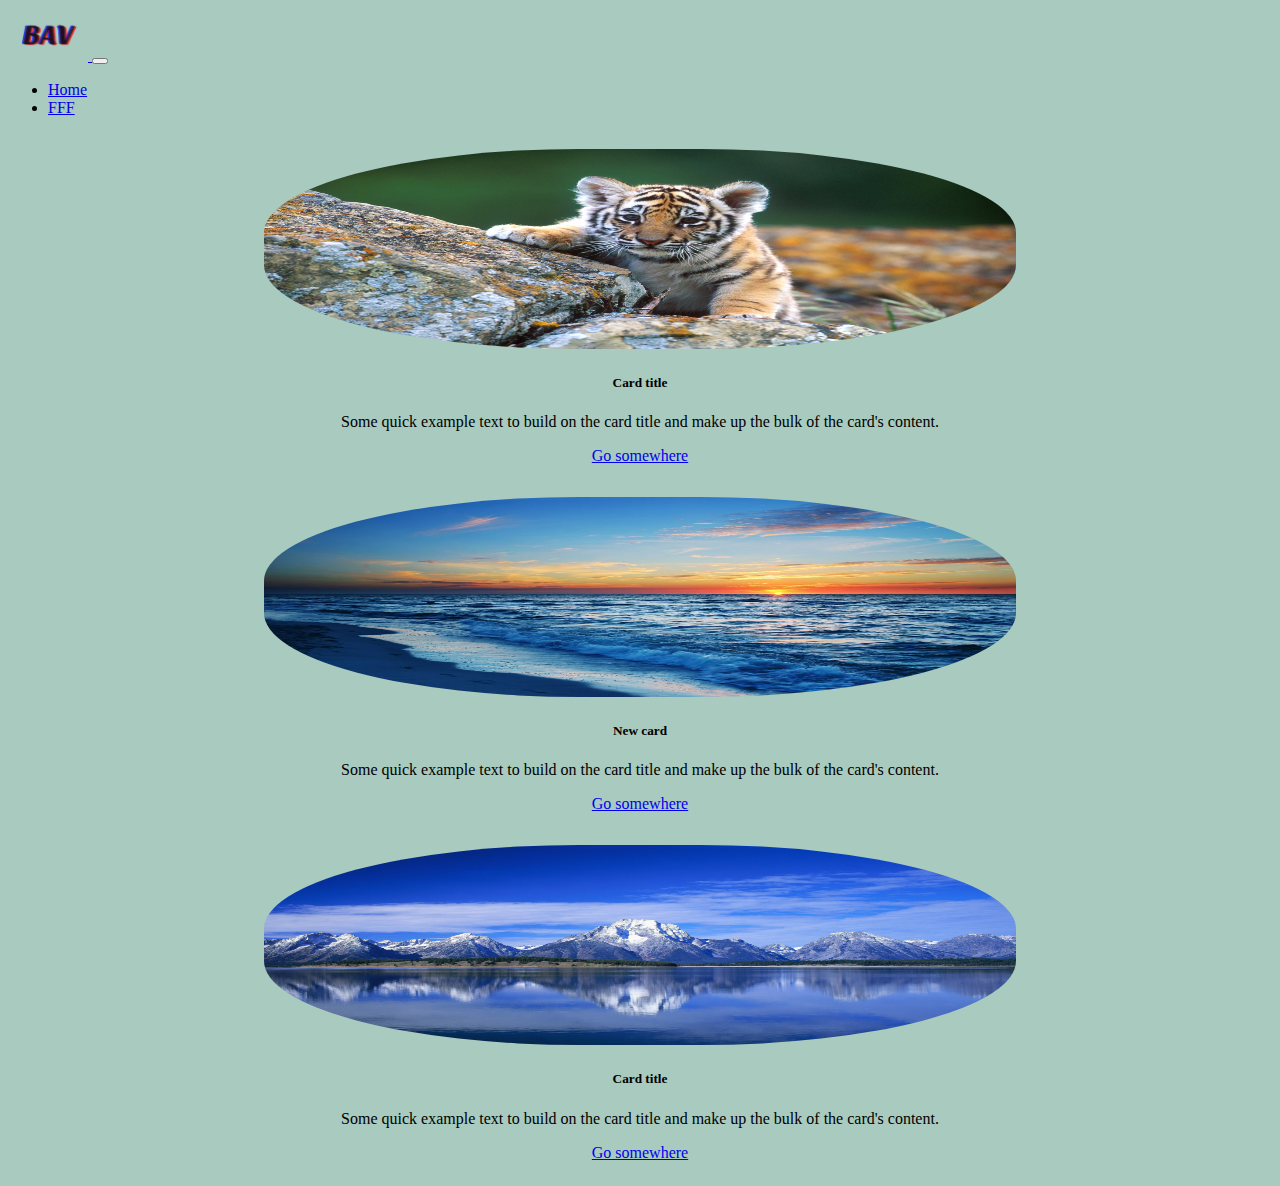
==== places.html @ 585f5bdf "Add files via upload" ====
<!DOCTYPE html>
<html lang="en">
  <head>
    <meta charset="utf-8" />
    <meta name="viewport" content="width=device-width, initial-scale=1" />
    <title>MY fffff</title>
    <link
      href="https://cdn.jsdelivr.net/npm/bootstrap@5.3.2/dist/css/bootstrap.min.css"
      rel="stylesheet"
      integrity="sha384-T3c6CoIi6uLrA9TneNEoa7RxnatzjcDSCmG1MXxSR1GAsXEV/Dwwykc2MPK8M2HN"
      crossorigin="anonymous"
    />
    <link rel="stylesheet" href="css/style.css" />
    <link rel="apple-touch-icon" sizes="180x180" href="apple-touch-icon.png" />
    <link rel="icon" type="image/png" sizes="32x32" href="favicon-32x32.png" />
    <link rel="icon" type="image/png" sizes="16x16" href="favicon-16x16.png" />
    <link rel="manifest" href="/site.webmanifest" />
  </head>
  <body>
    <nav class="navbar navbar-expand-lg bg-body-tertiary">
      <div class="container">
        <a class="navbar-brand p-0" href="#">
          <img src="BAV1.png" alt="logo" width="80" />
        </a>
        <button
          class="navbar-toggler"
          type="button"
          data-bs-toggle="collapse"
          data-bs-target="#navbarNav"
          aria-controls="navbarNav"
          aria-expanded="false"
          aria-label="Toggle navigation"
        >
          <span class="navbar-toggler-icon"></span>
        </button>
        <div class="collapse navbar-collapse" id="navbarNav">
          <ul class="navbar-nav">
            <li class="nav-item">
              <a class="nav-link" aria-current="page" href="index.html">Home</a>
            </li>
            <li class="nav-item">
              <a class="nav-link active" href="places.html">FFF </a>
            </li>
          </ul>
        </div>
      </div>
    </nav>
    <div class="container my-5">
      <div class="row row-cols-1 row-cols-md-2 row-cols-lg-3 g-3">
        <div class="col">
          <div class="card">
            <img src="01.jpg" class="card-img-top" alt="image" height="200em" />
            <div class="card-body">
              <h5 class="card-title">Card title</h5>
              <p class="card-text">
                Some quick example text to build on the card title and make up
                the bulk of the card's content.
              </p>
              <a
                href="https://yandex.ru/images/search?img_url=https%3A%2F%2Fkrasivosti.pro%2Fuploads%2Fposts%2F2021-04%2F1617953265_14-p-koshki-malenkie-milie-16.jpg&lr=35&nl=1&pos=4&rpt=simage&source=morda&text=%D0%9A%D0%BE%D1%88%D0%BA%D0%B8%20%D0%9C%D0%B0%D0%BB%D0%B5%D0%BD%D1%8C%D0%BA%D0%B8%D0%B5"
                target="_blank"
                class="btn btn-primary"
                >Go somewhere</a
              >
            </div>
          </div>
        </div>
        <div class="col">
          <div class="card">
            <img src="03.jpg" class="card-img-top" alt="image" height="200em" />
            <div class="card-body">
              <h5 class="card-title">New card</h5>
              <p class="card-text">
                Some quick example text to build on the card title and make up
                the bulk of the card's content.
              </p>
              <a
                href="https://yandex.ru/images/search?img_url=https%3A%2F%2Fget.wallhere.com%2Fphoto%2F6280x4486-px-animals-cat-grass-kitten-two-1914371.jpg&lr=35&nl=1&pos=8&rpt=simage&source=morda&text=%D0%9A%D0%BE%D1%88%D0%BA%D0%B8%20%D0%9C%D0%B0%D0%BB%D0%B5%D0%BD%D1%8C%D0%BA%D0%B8%D0%B5"
                target="_blank"
                class="btn btn-primary"
                >Go somewhere</a
              >
            </div>
          </div>
        </div>
        <div class="col">
          <div class="card">
            <img src="02.jpg" class="card-img-top" alt="image" height="200em" />
            <div class="card-body">
              <h5 class="card-title">Card title</h5>
              <p class="card-text">
                Some quick example text to build on the card title and make up
                the bulk of the card's content.
              </p>
              <a
                href="https://yandex.ru/images/search?img_url=https%3A%2F%2Fget.wallhere.com%2Fphoto%2F6280x4486-px-animals-cat-grass-kitten-two-1914371.jpg&lr=35&nl=1&ogl_url=https%3A%2F%2Fget.wallhere.com%2Fphoto%2F6280x4486-px-animals-cat-grass-kitten-two-1914371.jpg&pos=8&rlt_url=https%3A%2F%2Fs2.best-wallpaper.net%2Fwallpaper%2F3840x1200%2F2101%2FCute-two-kittens-walk-on-grass_3840x1200.jpg&rpt=simage&source=morda&text=%D0%9A%D0%BE%D1%88%D0%BA%D0%B8%20%D0%9C%D0%B0%D0%BB%D0%B5%D0%BD%D1%8C%D0%BA%D0%B8%D0%B5"
                target="_blank"
                class="btn btn-primary"
                >Go somewhere</a
              >
            </div>
          </div>
        </div>
      </div>
    </div>
    <script
      src="https://cdn.jsdelivr.net/npm/bootstrap@5.3.2/dist/js/bootstrap.min.js"
      integrity="sha384-BBtl+eGJRgqQAUMxJ7pMwbEyER4l1g+O15P+16Ep7Q9Q+zqX6gSbd85u4mG4QzX+"
      crossorigin="anonymous"
    ></script>
  </body>
</html>
---- css/style.css ----
body {
  background-color: rgb(168, 202, 191);
}
.rounded-img {
  width: 60%;
 
  border-radius: 39%;
  box-shadow: 0 0 10px rgba(25, 9, 9, 0.4);
  padding: 0.7em;
  margin-bottom: 2em;
}
.card {
  padding: 1em;
  border-radius: 1em;
  text-align: center;
}
.card:hover{
  background-color: rgba(0,0, 0, 0.1);
}
.card img {
  border-radius: 42%;
  width: 61%;
  margin: auto;

}
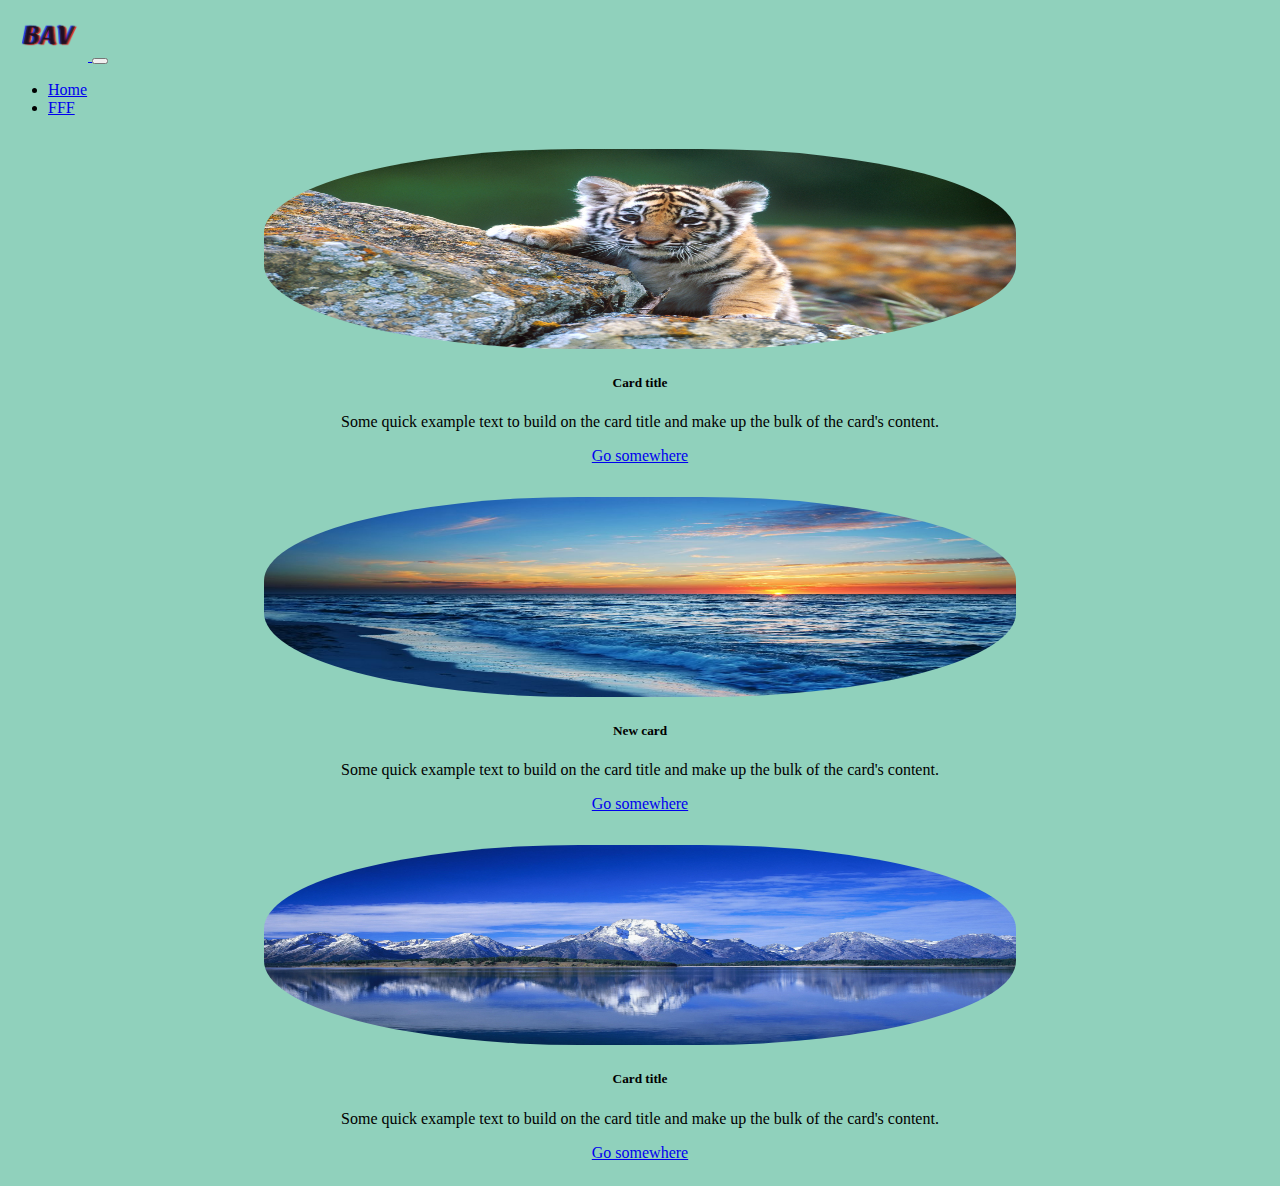
==== commit 06769de0: "01_25.03" ====
--- a/places.html
+++ b/places.html
@@ -3,7 +3,7 @@
   <head>
     <meta charset="utf-8" />
     <meta name="viewport" content="width=device-width, initial-scale=1" />
-    <title>MY fffff</title>
+    <title>My-proba</title>
     <link
       href="https://cdn.jsdelivr.net/npm/bootstrap@5.3.2/dist/css/bootstrap.min.css"
       rel="stylesheet"
@@ -11,16 +11,30 @@
       crossorigin="anonymous"
     />
     <link rel="stylesheet" href="css/style.css" />
-    <link rel="apple-touch-icon" sizes="180x180" href="apple-touch-icon.png" />
-    <link rel="icon" type="image/png" sizes="32x32" href="favicon-32x32.png" />
-    <link rel="icon" type="image/png" sizes="16x16" href="favicon-16x16.png" />
-    <link rel="manifest" href="/site.webmanifest" />
+    <link
+      rel="apple-touch-icon"
+      sizes="180x180"
+      href="favic/apple-touch-icon.png"
+    />
+    <link
+      rel="icon"
+      type="image/png"
+      sizes="32x32"
+      href="favic/favicon-32x32.png"
+    />
+    <link
+      rel="icon"
+      type="image/png"
+      sizes="16x16"
+      href="favic/favicon-16x16.png"
+    />
+    <link rel="manifest" href="favic/site.webmanifest" />
   </head>
   <body>
     <nav class="navbar navbar-expand-lg bg-body-tertiary">
       <div class="container">
         <a class="navbar-brand p-0" href="#">
-          <img src="BAV1.png" alt="logo" width="80" />
+          <img src="img/BAV1.png" alt="logo" width="80" />
         </a>
         <button
           class="navbar-toggler"
@@ -49,7 +63,12 @@
       <div class="row row-cols-1 row-cols-md-2 row-cols-lg-3 g-3">
         <div class="col">
           <div class="card">
-            <img src="01.jpg" class="card-img-top" alt="image" height="200em" />
+            <img
+              src="img/01.jpg"
+              class="card-img-top"
+              alt="image"
+              height="200em"
+            />
             <div class="card-body">
               <h5 class="card-title">Card title</h5>
               <p class="card-text">
@@ -67,7 +86,12 @@
         </div>
         <div class="col">
           <div class="card">
-            <img src="03.jpg" class="card-img-top" alt="image" height="200em" />
+            <img
+              src="img/03.jpg"
+              class="card-img-top"
+              alt="image"
+              height="200em"
+            />
             <div class="card-body">
               <h5 class="card-title">New card</h5>
               <p class="card-text">
@@ -85,7 +109,12 @@
         </div>
         <div class="col">
           <div class="card">
-            <img src="02.jpg" class="card-img-top" alt="image" height="200em" />
+            <img
+              src="img/02.jpg"
+              class="card-img-top"
+              alt="image"
+              height="200em"
+            />
             <div class="card-body">
               <h5 class="card-title">Card title</h5>
               <p class="card-text">
--- a/css/style.css
+++ b/css/style.css
@@ -1,9 +1,9 @@
 body {
-  background-color: rgb(168, 202, 191);
+  background-color: rgb(144, 209, 188);
 }
 .rounded-img {
   width: 60%;
- 
+
   border-radius: 39%;
   box-shadow: 0 0 10px rgba(25, 9, 9, 0.4);
   padding: 0.7em;
@@ -14,12 +14,11 @@
   border-radius: 1em;
   text-align: center;
 }
-.card:hover{
-  background-color: rgba(0,0, 0, 0.1);
+.card:hover {
+  background-color: rgba(0, 0, 0, 0.1);
 }
 .card img {
   border-radius: 42%;
   width: 61%;
   margin: auto;
-
-}+}
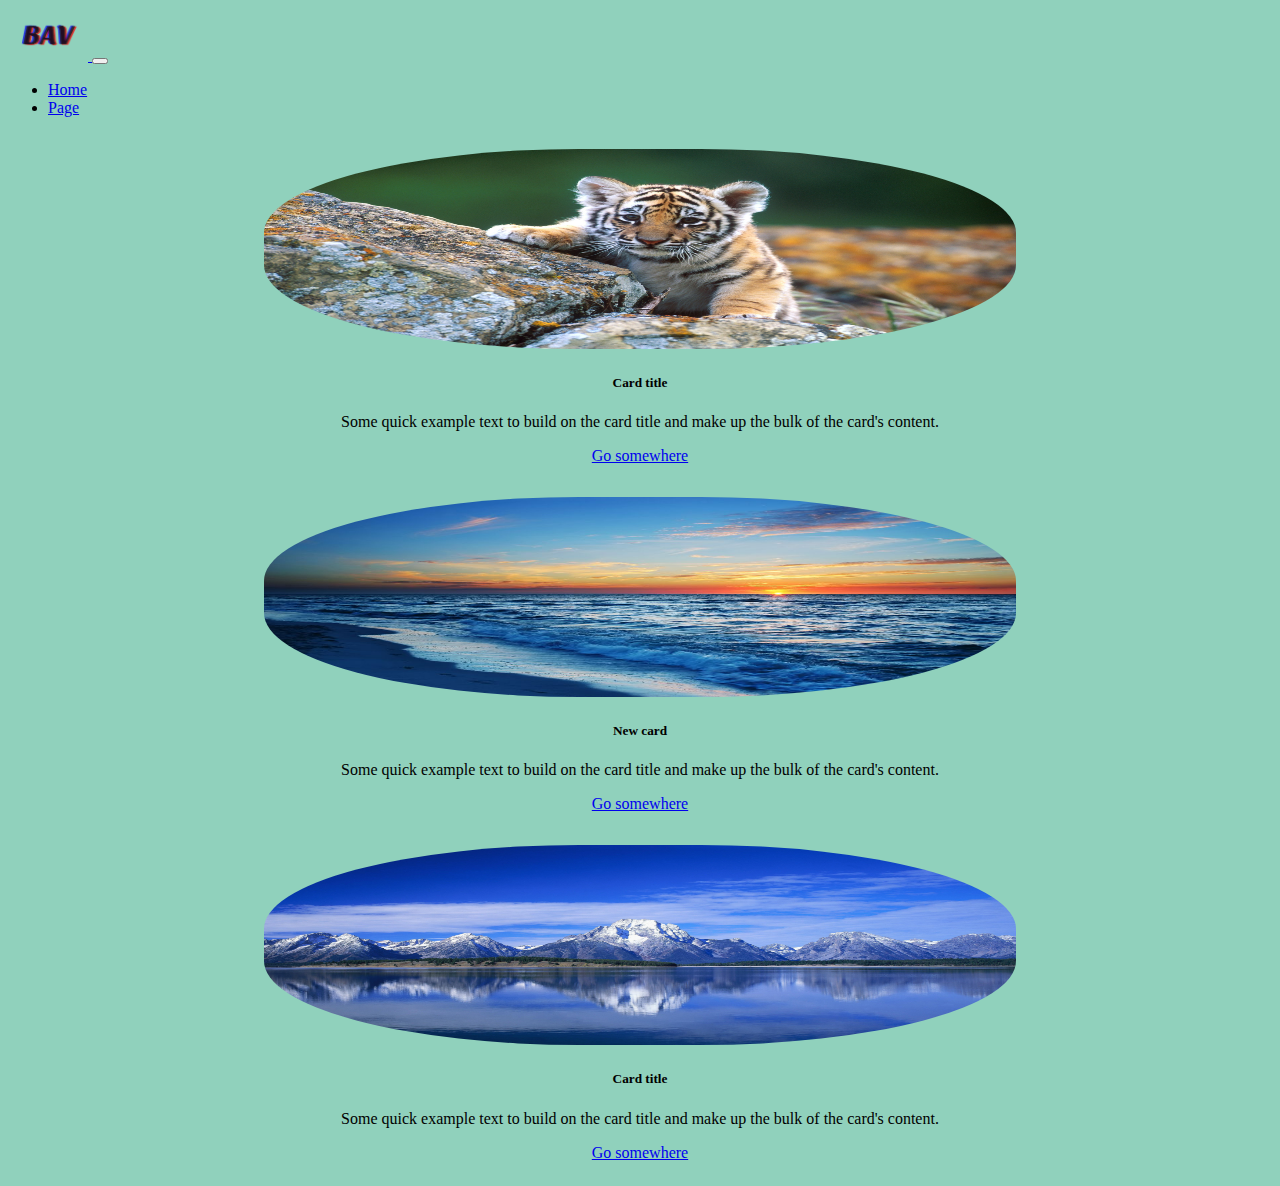
==== commit a21f3410: "02_25.03" ====
--- a/places.html
+++ b/places.html
@@ -53,7 +53,7 @@
               <a class="nav-link" aria-current="page" href="index.html">Home</a>
             </li>
             <li class="nav-item">
-              <a class="nav-link active" href="places.html">FFF </a>
+              <a class="nav-link active" href="places.html">Page </a>
             </li>
           </ul>
         </div>
--- a/css/style.css
+++ b/css/style.css
@@ -15,7 +15,7 @@
   text-align: center;
 }
 .card:hover {
-  background-color: rgba(0, 0, 0, 0.1);
+  background-color: rgba(0, 0, 0, 0.2);
 }
 .card img {
   border-radius: 42%;
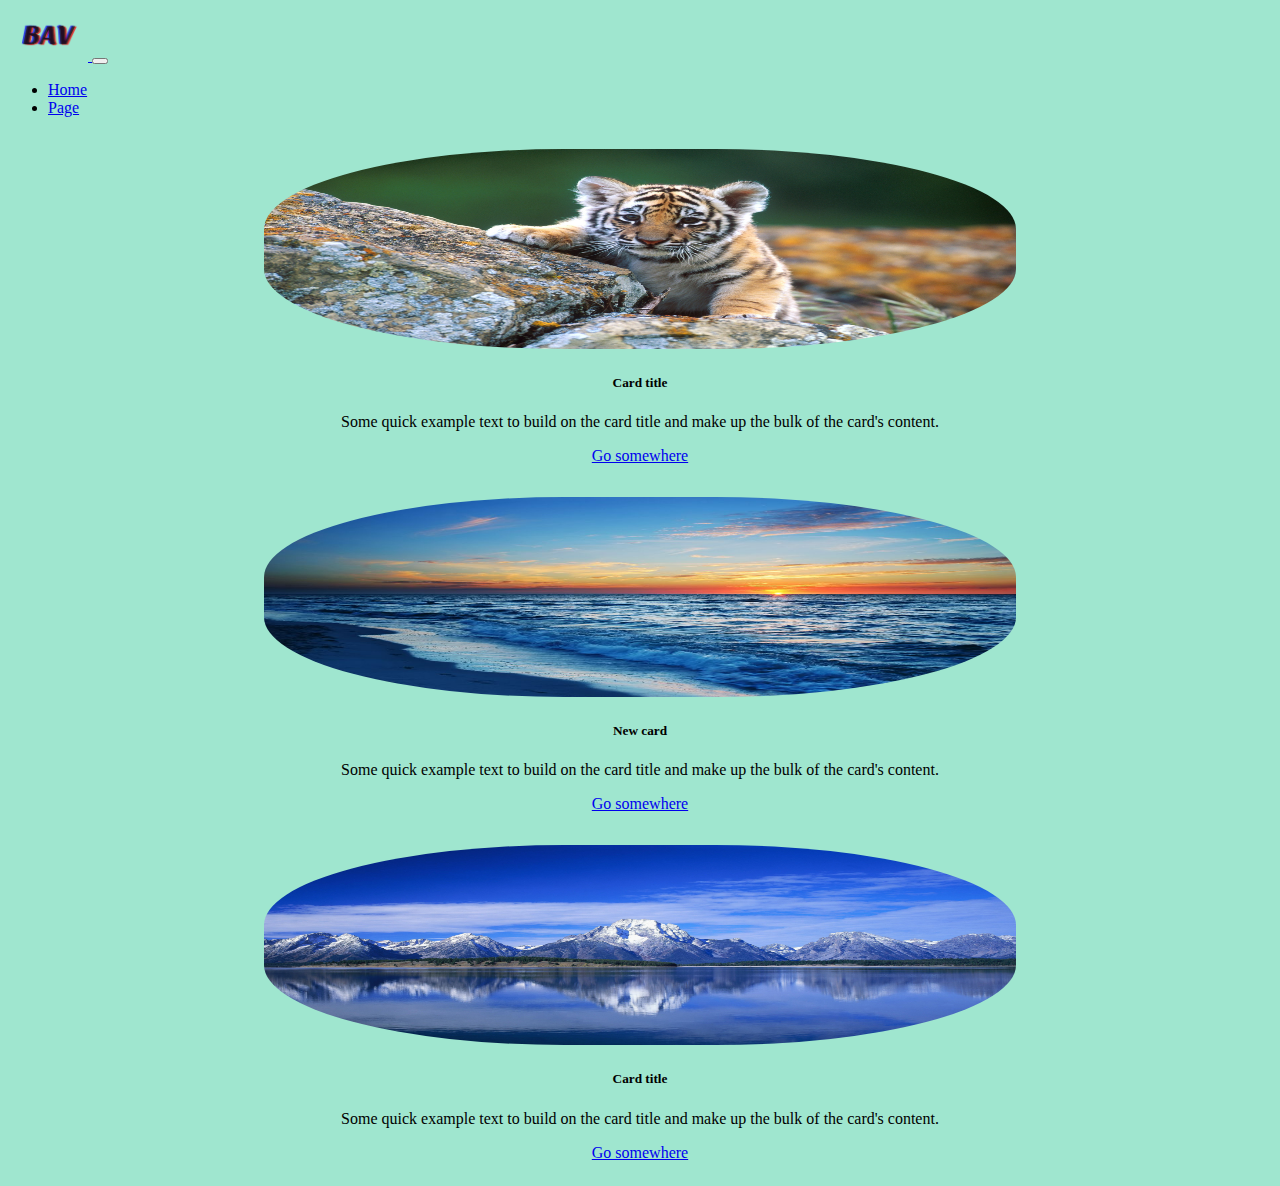
==== commit 19e5e7fa: "01_26.03" ====
--- a/places.html
+++ b/places.html
@@ -3,7 +3,7 @@
   <head>
     <meta charset="utf-8" />
     <meta name="viewport" content="width=device-width, initial-scale=1" />
-    <title>My-proba</title>
+    <title>My-proba_bootstrap</title>
     <link
       href="https://cdn.jsdelivr.net/npm/bootstrap@5.3.2/dist/css/bootstrap.min.css"
       rel="stylesheet"
--- a/css/style.css
+++ b/css/style.css
@@ -1,5 +1,5 @@
 body {
-  background-color: rgb(144, 209, 188);
+  background-color: rgb(159, 230, 207);
 }
 .rounded-img {
   width: 60%;
@@ -18,7 +18,7 @@
   background-color: rgba(0, 0, 0, 0.2);
 }
 .card img {
-  border-radius: 42%;
+  border-radius: 40%;
   width: 61%;
   margin: auto;
 }
